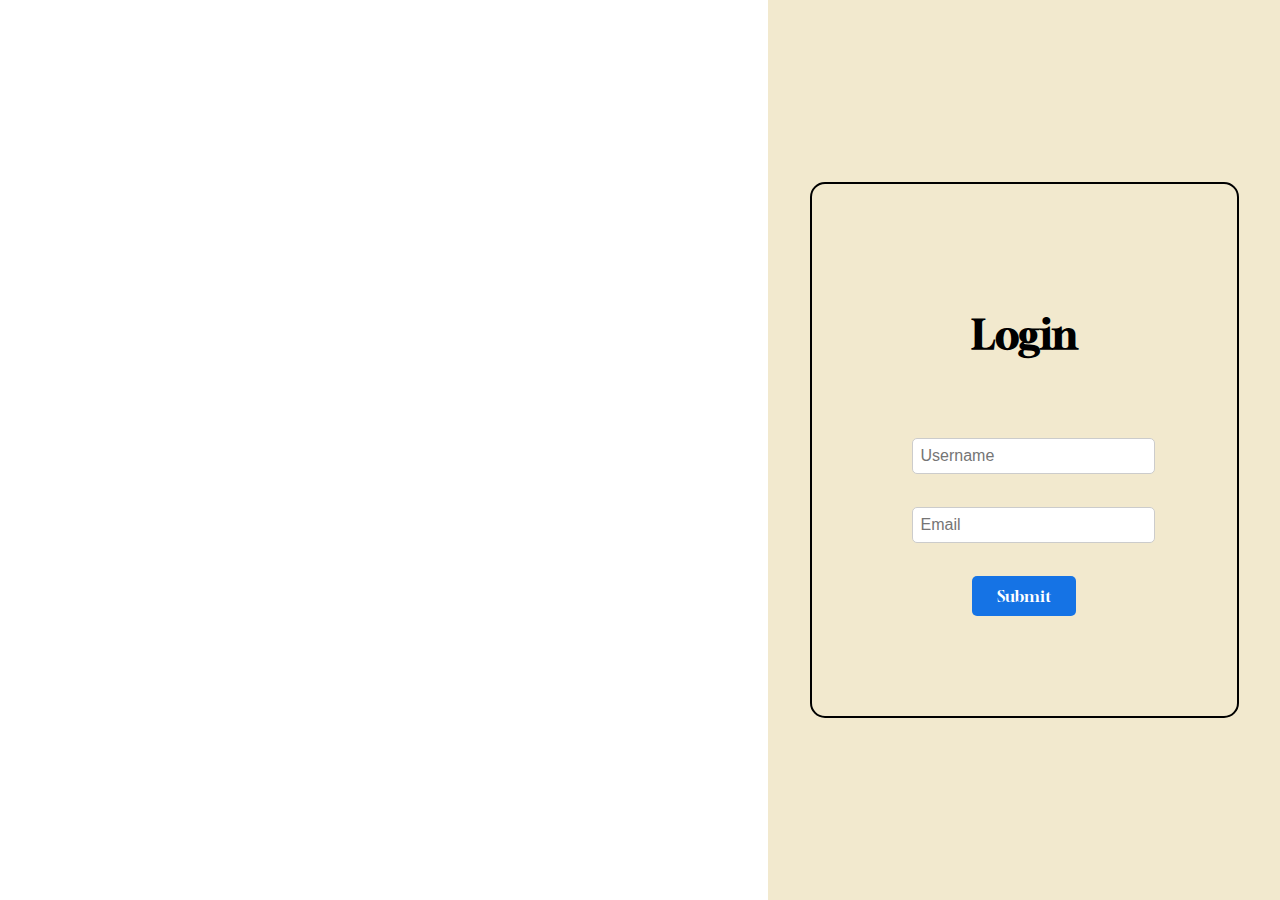
==== Frontend/Login Page/login.html @ 84f337b7 "Frontend Part Completed" ====
<!DOCTYPE html>
<html lang="en">
<head>
    <link rel="preconnect" href="https://fonts.googleapis.com">
    <link rel="preconnect" href="https://fonts.gstatic.com" crossorigin>
    <link href="https://fonts.googleapis.com/css2?family=Cantata+One&family=DM+Serif+Display&family=Gloock&family=Lato:wght@400;700&family=Sigmar&display=swap" rel="stylesheet">

    <meta charset="UTF-8">
    <meta name="viewport" content="width=device-width, initial-scale=1.0">
    
    <title>Login Page</title>
    <link rel="icon" href="../Home Page/favicon-32x32.png" type="image/x-icon"> 
    <link rel="stylesheet" href="loginStyle.css">
</head>
<body>
    <div class="container">
        <div class="photo-background"></div>
        <div class="login-form">
            <div class="form-container">
                <h1>Login</h1>
                <form method="post">
                    <input  type="text" name="username" class="form-control" id="user-id" placeholder="Username" required>
                    <br/>
                    <br/>
                    <input type="text" class="form-control" id="email" placeholder="Email" name="email" required>
                    <br/>
                    <br/>
                    <button type="button" class="btn" onclick="login()">Submit</button>
                    <script src="loginJS.js"> </script>
                </form>
            </div>
        </div>
    </div>
    <script src="loginJS.js"></script>
</body>
</html>
---- Frontend/Login Page/loginStyle.css ----
body {
    margin: 0;
    padding: 0;
    font-family: Arial, sans-serif;
    overflow: hidden;
}

.container {
    position: relative;
    width: 100%;
    height: 100vh;
    overflow: hidden;
}

.photo-background {
    position: absolute;
    top: 0;
    left: 0;
    width: 60%;
    height: 100%;
    background: url('https://www.westend61.de/images/0001469679pw/business-people-video-conferencing-in-conference-room-meeting-CAIF29744.jpg') no-repeat center center fixed;
    
    background-size: cover;

}

.login-form {
    position: absolute;
    top: 0;
    right: 0;
    width: 40%;
    height: 100%;
    background: rgba(241, 231, 201, 0.9);
    display: flex;
    justify-content: center;
    align-items: center;
    
}
.btn{
    background-color: #1573e5; /* Green */
    border: none;
    border-radius: 5px;
    color: white;
    padding: 10px 25px;
    text-align: center;
    text-decoration: none;
    display: inline-block;
    font-size: 16px;
    font-family: 'Cantata One', serif;
    font-family: 'DM Serif Display', serif;
    font-family: 'Gloock', serif;
}

.form-container {
    text-align: center;
    border: 2px solid black;
    padding: 100px;
    border-radius: 15px;
}

h1 {
    font-size: 40px;
    margin-bottom: 80px;
    font-family: 'Cantata One', serif;
    font-family: 'DM Serif Display', serif;
    font-family: 'Gloock', serif;
}

input[type="text"],
input[type="password"] {
    width: 100%;
    padding: 8px;
    margin-bottom: 15px;
    border: 1px solid #ccc;
    border-radius: 5px;
    font-size: 16px;
}

input[type="submit"] {
    background-color: #007BFF;
    color: #fff;
    padding: 10px 20px;
    border: none;
    border-radius: 5px;
    font-size: 18px;
    cursor: pointer;
    transition: background-color 0.3s;
}

.btn:hover {
    box-shadow: 0 4px 8px rgba(246, 0, 0, 0.2);
    background-color: rgb(243, 219, 154);
    color:orange;
}
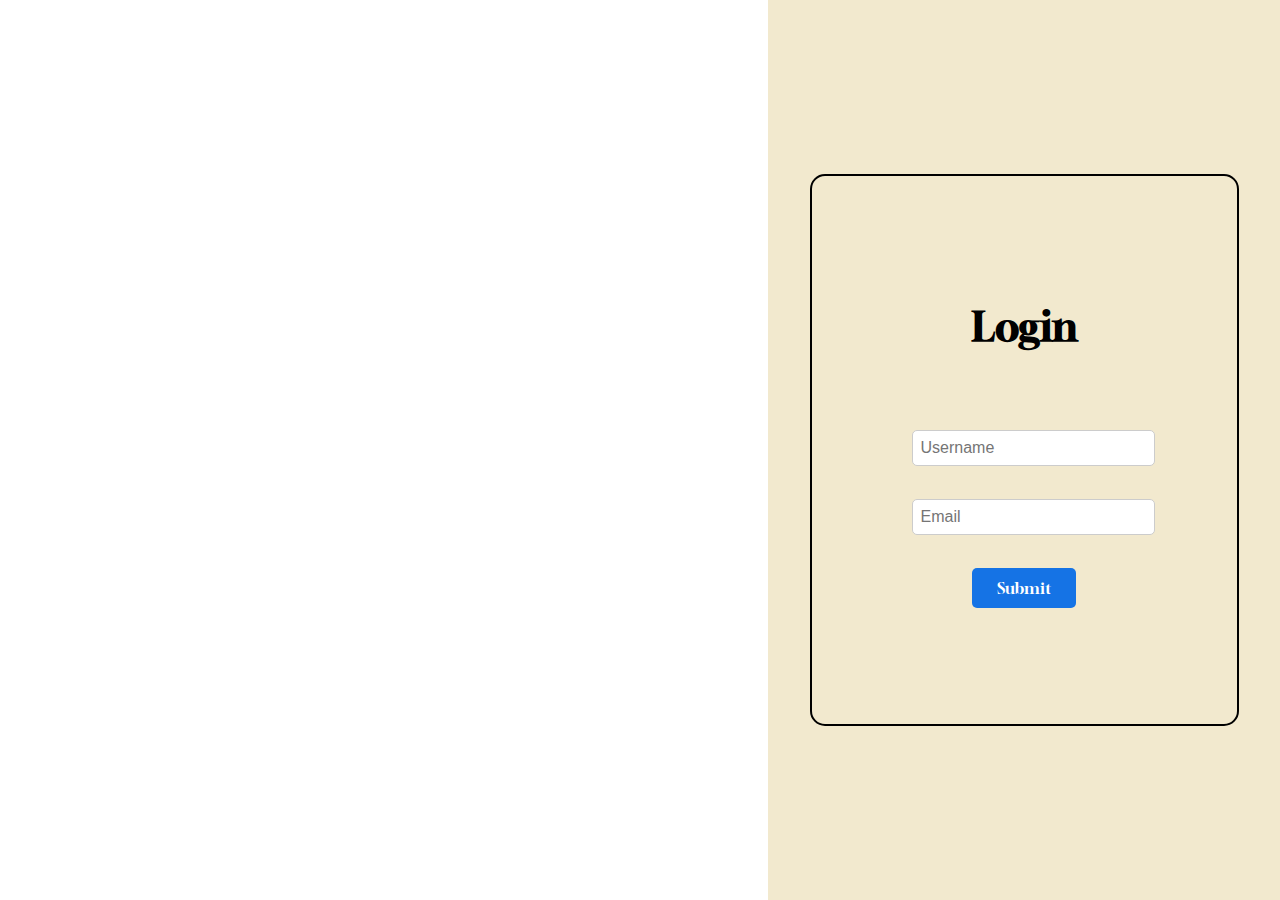
==== commit ca945bf6: "Updated login.html" ====
--- a/Frontend/Login Page/login.html
+++ b/Frontend/Login Page/login.html
@@ -18,7 +18,8 @@
         <div class="login-form">
             <div class="form-container">
                 <h1>Login</h1>
-                <form method="post">
+<!--                 <form method="post"> -->
+                <form>
                     <input  type="text" name="username" class="form-control" id="user-id" placeholder="Username" required>
                     <br/>
                     <br/>
@@ -28,6 +29,7 @@
                     <button type="button" class="btn" onclick="login()">Submit</button>
                     <script src="loginJS.js"> </script>
                 </form>
+                <p id="error-message" class="error-message"></p>
             </div>
         </div>
     </div>
